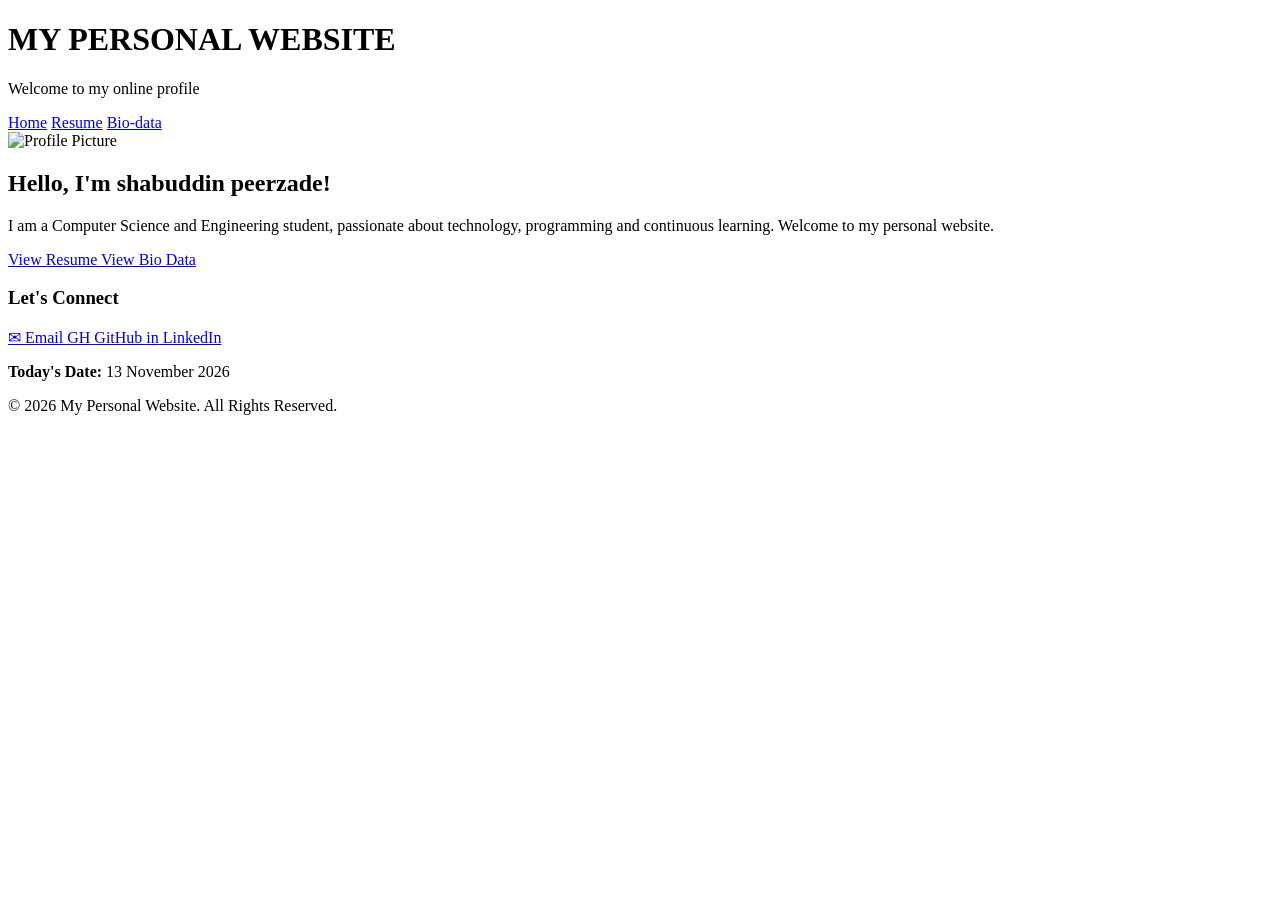
==== index.html @ e5287f5f "Create initial index.html for personal website" ====
<!DOCTYPE html>
<html lang="en">
<head>
    <meta charset="UTF-8">
    <meta name="viewport" content="width=device-width, initial-scale=1.0">
    <title>My Personal Website</title>
    <link rel="stylesheet" href="style.css">
    <script src="script.js" defer></script>
</head>

<body>

    <header>
        <h1>MY PERSONAL WEBSITE</h1>
        <p>Welcome to my online profile</p>
    </header>

    <nav>
        <a href="index.html" aria-current="page">Home</a>
        <a href="resume.html">Resume</a>
        <a href="biodata.html">Bio-data</a>
    </nav>

    <main class="home-container">

        <div class="profile-circle">
            <img src="manoj.jpeg" alt="Profile Picture">
        </div>

        <h2>Hello, I'm shabuddin peerzade!</h2>

        <p class="intro">
            I am a Computer Science and Engineering student, passionate about
            technology, programming and continuous learning.
            Welcome to my personal website.
        </p>

        <!-- Contact Links -->
         <!-- Navigation Buttons -->
        <div class="home-buttons">
            <a href="resume.html" class="secondary-button">
                View Resume
            </a>

            <a href="biodata.html" class="secondary-button">
                View Bio Data
            </a>
        </div>
        
<!-- Contact Details -->
<!-- Contact Section -->
<div class="contact-section">
    <h3>Let's Connect</h3>

    <div class="contact-links">

        <a href="shabuddinpeerzade35@gmail.com">
            <span>✉</span> Email
        </a>

        <a href="https://github.com/shabuddinpeerzade35"
           target="_blank" rel="noopener noreferrer">
            <span>GH</span> GitHub
        </a>

        <a href="https://"
           target="_blank" rel="noopener noreferrer">
            <span>in</span> LinkedIn
        </a>

    </div>
</div>

        <p class="date-text">
            <b>Today's Date: </b>13 November 2026
        </p>

    </main>

    <footer>
        <p>&copy; 2026 My Personal Website. All Rights Reserved.</p>
    </footer>

</body>
</html>
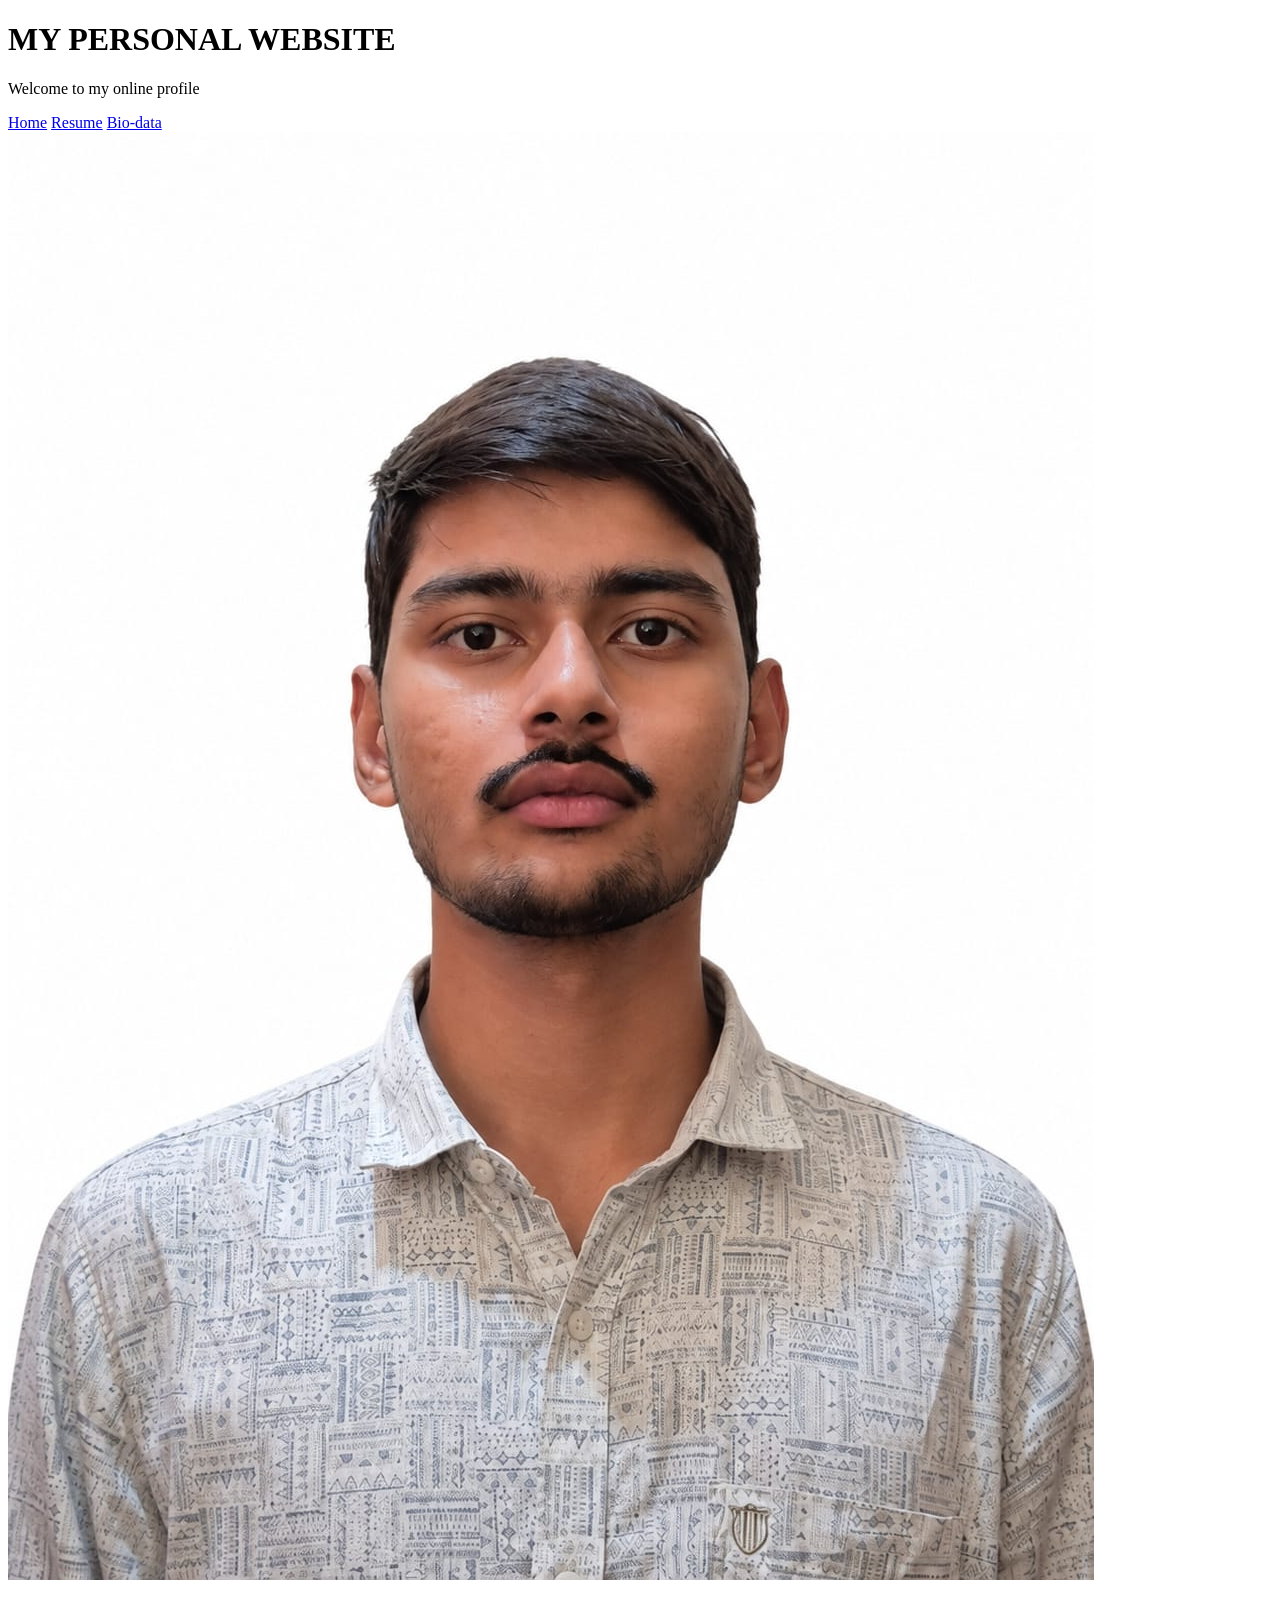
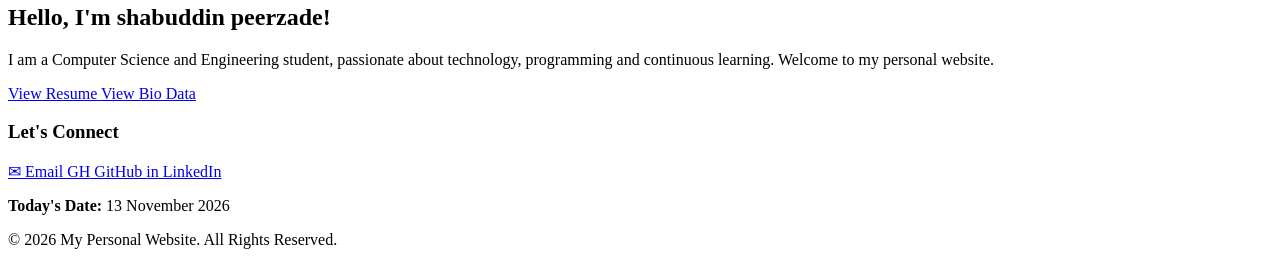
==== commit ae08f63d: "Update profile image in index.html" ====
--- a/index.html
+++ b/index.html
@@ -24,7 +24,7 @@
     <main class="home-container">
 
         <div class="profile-circle">
-            <img src="manoj.jpeg" alt="Profile Picture">
+            <img src="shabuddin.jpeg" alt="Profile Picture">
         </div>
 
         <h2>Hello, I'm shabuddin peerzade!</h2>
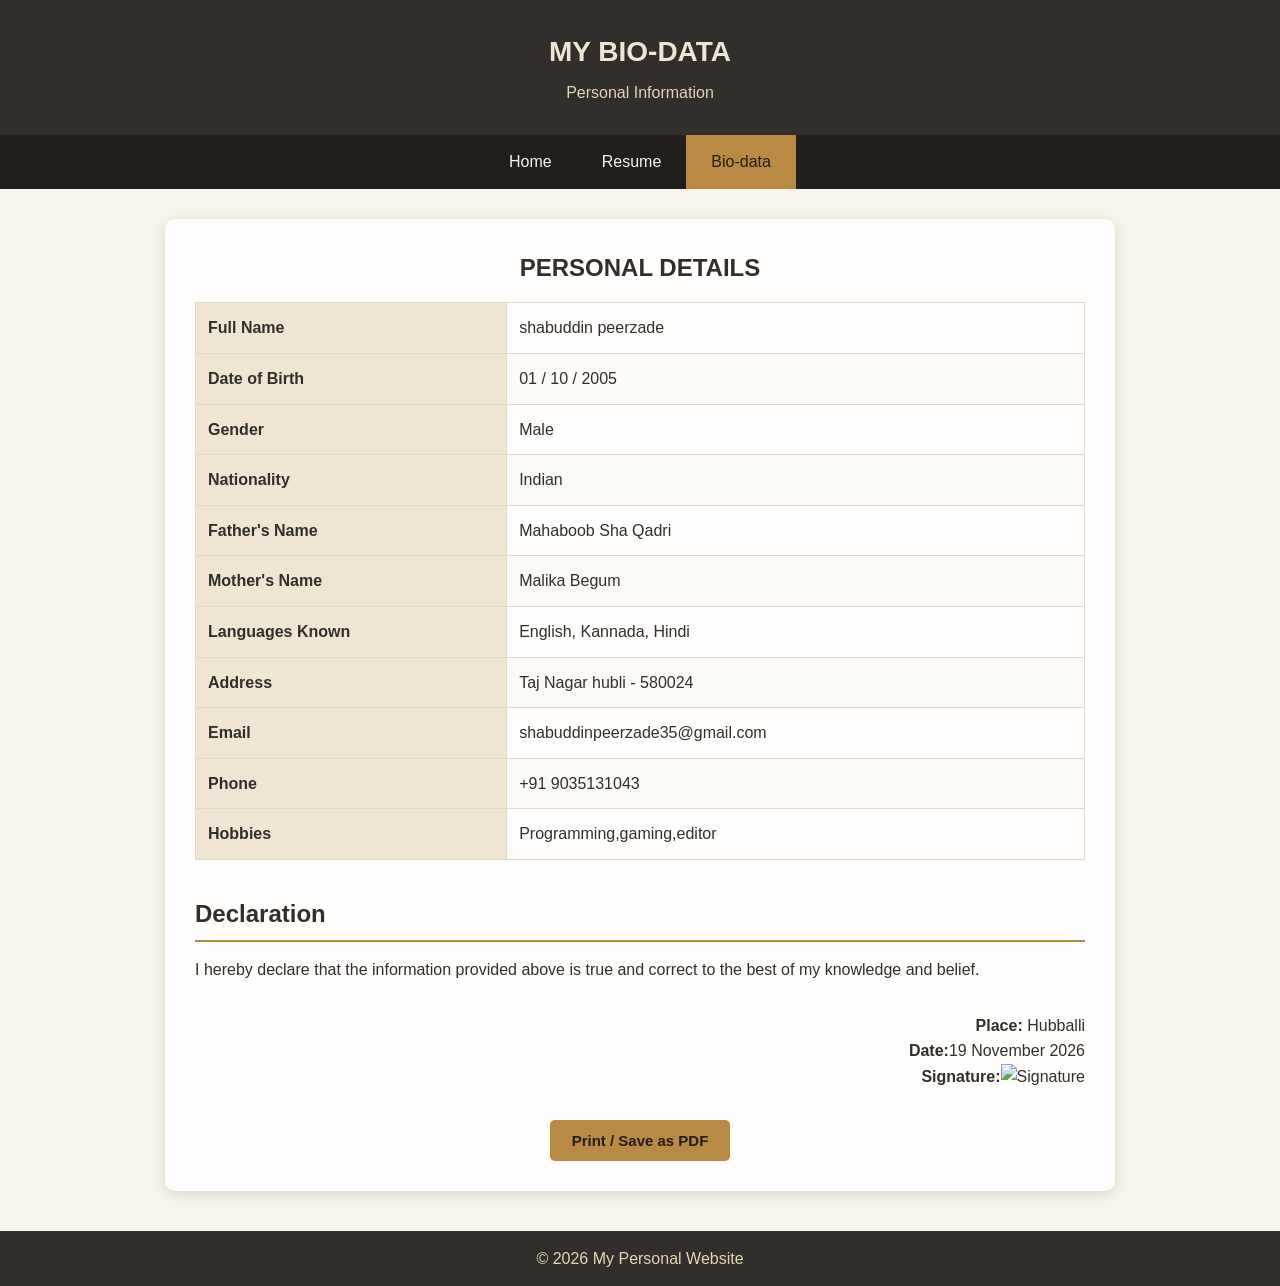
==== commit d2fb09a9: "Rename indexhtml to index.html" ====
--- a/index.html
+++ b/index.html
@@ -1,9 +1,10 @@
+
 <!DOCTYPE html>
 <html lang="en">
 <head>
     <meta charset="UTF-8">
     <meta name="viewport" content="width=device-width, initial-scale=1.0">
-    <title>My Personal Website</title>
+    <title>My Bio-data</title>
     <link rel="stylesheet" href="style.css">
     <script src="script.js" defer></script>
 </head>
@@ -11,74 +12,103 @@
 <body>
 
     <header>
-        <h1>MY PERSONAL WEBSITE</h1>
-        <p>Welcome to my online profile</p>
+        <h1>MY BIO-DATA</h1>
+        <p>Personal Information</p>
     </header>
 
     <nav>
-        <a href="index.html" aria-current="page">Home</a>
+        <a href="index.html">Home</a>
         <a href="resume.html">Resume</a>
-        <a href="biodata.html">Bio-data</a>
+        <a href="biodata.html" aria-current="page">Bio-data</a>
     </nav>
 
-    <main class="home-container">
+    <main class="container">
 
-        <div class="profile-circle">
-            <img src="shabuddin.jpeg" alt="Profile Picture">
+        <h2 class="center">PERSONAL DETAILS</h2>
+
+        <table class="biodata-table">
+            <tr>
+                <th>Full Name</th>
+                <td>shabuddin peerzade</td>
+            </tr>
+
+            <tr>
+                <th>Date of Birth</th>
+                <td>01 / 10 / 2005</td>
+            </tr>
+
+            <tr>
+                <th>Gender</th>
+                <td>Male</td>
+            </tr>
+
+            <tr>
+                <th>Nationality</th>
+                <td>Indian</td>
+            </tr>
+
+            <tr>
+                <th>Father's Name</th>
+                <td>Mahaboob Sha Qadri</td>
+            </tr>
+
+            <tr>
+                <th>Mother's Name</th>
+                <td>Malika Begum</td>
+            </tr>
+
+            <tr>
+                <th>Languages Known</th>
+                <td>English, Kannada, Hindi</td>
+            </tr>
+
+            <tr>
+                <th>Address</th>
+                <td>Taj Nagar hubli - 580024</td>
+            </tr>
+
+            <tr>
+                <th>Email</th>
+                <td>shabuddinpeerzade35@gmail.com</td>
+            </tr>
+
+            <tr>
+                <th>Phone</th>
+                <td>+91 9035131043</td>
+            </tr>
+
+            <tr>
+                <th>Hobbies</th>
+                <td>Programming,gaming,editor</td>
+            </tr>
+        </table>
+
+        <section class="declaration">
+            <h2>Declaration</h2>
+
+            <p>
+                I hereby declare that the information provided
+                above is true and correct to the best of my
+                knowledge and belief.
+            </p>
+
+            <div class="signature">
+                <p><b>Place:</b> Hubballi</p>
+                <p><b>Date:</b>19 November 2026</p>
+                <p><b>Signature:</b><img src="signature.jpg" alt="Signature" width="80" height="60"></p>
+            </div>
+        </section>
+
+        <div class="center">
+            <button onclick="window.print()">
+                Print / Save as PDF
+            </button>
         </div>
-
-        <h2>Hello, I'm shabuddin peerzade!</h2>
-
-        <p class="intro">
-            I am a Computer Science and Engineering student, passionate about
-            technology, programming and continuous learning.
-            Welcome to my personal website.
-        </p>
-
-        <!-- Contact Links -->
-         <!-- Navigation Buttons -->
-        <div class="home-buttons">
-            <a href="resume.html" class="secondary-button">
-                View Resume
-            </a>
-
-            <a href="biodata.html" class="secondary-button">
-                View Bio Data
-            </a>
-        </div>
-        
-<!-- Contact Details -->
-<!-- Contact Section -->
-<div class="contact-section">
-    <h3>Let's Connect</h3>
-
-    <div class="contact-links">
-
-        <a href="shabuddinpeerzade35@gmail.com">
-            <span>✉</span> Email
-        </a>
-
-        <a href="https://github.com/shabuddinpeerzade35"
-           target="_blank" rel="noopener noreferrer">
-            <span>GH</span> GitHub
-        </a>
-
-        <a href="https://"
-           target="_blank" rel="noopener noreferrer">
-            <span>in</span> LinkedIn
-        </a>
-
-    </div>
-</div>
-
-        <p class="date-text">
-            <b>Today's Date: </b>13 November 2026
-        </p>
 
     </main>
 
     <footer>
-        <p>&copy; 2026 My Personal Website. All Rights Reserved.</p>
+        <p>&copy; 2026 My Personal Website</p>
     </footer>
 
 </body>
--- a/style.css
+++ b/style.css
@@ -0,0 +1,332 @@
+
+/* General Styling */
+* {
+    margin: 0;
+    padding: 0;
+    box-sizing: border-box;
+}
+
+body {
+    font-family: Arial, Helvetica, sans-serif;
+    background-color: #F8F4EC;
+    color: #312E2B;
+    line-height: 1.6;
+}
+
+/* Header */
+header {
+    background-color: #312E2B;
+    color: #F0E5D2;
+    text-align: center;
+    padding: 30px 15px;
+}
+
+header h1 {
+    font-size: 28px;
+    margin-bottom: 5px;
+}
+
+header p {
+    color: #E5D5B5;
+}
+
+/* Navigation */
+nav {
+    background-color: #211E1B;
+    display: flex;
+    justify-content: center;
+    flex-wrap: wrap;
+}
+
+nav a {
+    color: #F8F4EC;
+    text-decoration: none;
+    padding: 14px 25px;
+    transition: 0.3s;
+}
+
+nav a:hover,
+nav a[aria-current="page"] {
+    background-color: #B88A44;
+    color: #211E1B;
+}
+
+/* Main Container */
+.container {
+    max-width: 950px;
+    margin: 30px auto;
+    padding: 30px;
+    background-color: #FFFEFC;
+    border-radius: 10px;
+    box-shadow: 0 3px 12px rgba(0, 0, 0, 0.12);
+}
+
+/* Home Page */
+.home-container {
+    max-width: 850px;
+    margin: 50px auto;
+    padding: 50px 25px;
+    text-align: center;
+    background-color: #FFFEFC;
+    border-radius: 12px;
+    box-shadow: 0 3px 12px rgba(0, 0, 0, 0.12);
+}
+
+.profile-circle {
+    width: 125px;
+    height: 125px;
+    border-radius: 50%;
+    overflow: hidden;
+    margin: 0 auto 20px;
+    border: 3px solid #B88A44;
+}
+
+.profile-circle img {
+    width: 100%;
+    height: 100%;
+    object-fit: cover;
+}
+
+.home-container h2 {
+    color: #312E2B;
+    margin-bottom: 12px;
+    font-size: 28px;
+}
+
+.intro {
+    max-width: 600px;
+    margin: 0 auto 25px;
+}
+
+/* Buttons */
+.home-buttons {
+    display: flex;
+    justify-content: center;
+    flex-wrap: wrap;
+    gap: 15px;
+    margin: 25px 0;
+}
+
+button,
+.secondary-button {
+    background-color: #B88A44;
+    color: #211E1B;
+    border: none;
+    padding: 12px 22px;
+    border-radius: 5px;
+    font-size: 15px;
+    font-weight: bold;
+    cursor: pointer;
+    text-decoration: none;
+    display: inline-block;
+    transition: 0.3s;
+}
+
+button:hover,
+.secondary-button:hover {
+    background-color: #312E2B;
+    color: #F8F4EC;
+}
+
+/* Home Contact Section */
+.contact-section {
+    margin: 30px 0 15px;
+}
+
+.contact-section h3 {
+    margin-bottom: 15px;
+    color: #312E2B;
+}
+
+.contact-links {
+    display: flex;
+    justify-content: center;
+    align-items: center;
+    flex-wrap: wrap;
+    gap: 25px;
+}
+
+.contact-links a {
+    display: flex;
+    align-items: center;
+    gap: 8px;
+    color: #8B642D;
+    text-decoration: none;
+    font-weight: bold;
+    transition: 0.3s;
+}
+
+.contact-links a span {
+    width: 32px;
+    height: 32px;
+    display: flex;
+    align-items: center;
+    justify-content: center;
+    background-color: #F0E5D2;
+    border-radius: 50%;
+    color: #8B642D;
+}
+
+.contact-links a:hover {
+    color: #B88A44;
+    transform: translateY(-2px);
+}
+
+/* Sections */
+section {
+    margin-bottom: 30px;
+}
+
+section h2 {
+    color: #312E2B;
+    border-bottom: 2px solid #B88A44;
+    padding-bottom: 7px;
+    margin-bottom: 15px;
+}
+
+.resume-heading {
+    text-align: center;
+}
+
+.resume-heading h2 {
+    font-size: 27px;
+    border: none;
+}
+
+/* Tables */
+table {
+    width: 100%;
+    border-collapse: collapse;
+    margin-top: 15px;
+}
+
+th,
+td {
+    border: 1px solid #E1D8C8;
+    padding: 12px;
+    text-align: left;
+}
+
+th {
+    background-color: #F0E5D2;
+    color: #312E2B;
+}
+
+tr:nth-child(even) {
+    background-color: #FCFAF6;
+}
+
+/* Skills */
+.skills-list {
+    padding-left: 25px;
+}
+
+.skills-list li {
+    margin: 8px 0;
+}
+
+/* Bio-data */
+.biodata-table th {
+    width: 35%;
+}
+
+.declaration {
+    margin-top: 35px;
+}
+
+.signature {
+    margin-top: 30px;
+    text-align: right;
+}
+
+/* Resume Contact Details */
+.contact-details {
+    margin-top: 30px;
+    text-align: center;
+    border-top: 2px solid #B88A44;
+    padding-top: 15px;
+}
+
+.contact-details a {
+    color: #8B642D;
+    text-decoration: none;
+}
+
+.contact-details a:hover {
+    text-decoration: underline;
+}
+
+/* Utility */
+.center {
+    text-align: center;
+}
+
+/* Footer */
+footer {
+    background-color: #312E2B;
+    color: #E5D5B5;
+    text-align: center;
+    padding: 15px;
+    margin-top: 40px;
+}
+
+/* Responsive Design */
+@media (max-width: 768px) {
+    .container {
+        margin: 15px;
+        padding: 18px;
+    }
+
+    .home-container {
+        margin: 20px 15px;
+        padding: 30px 15px;
+    }
+
+    nav a {
+        padding: 12px 15px;
+    }
+
+    table {
+        font-size: 13px;
+    }
+
+    th,
+    td {
+        padding: 8px;
+    }
+
+    .contact-links {
+        gap: 15px;
+    }
+}
+
+/* Print Styling */
+@media print {
+    body {
+        background-color: #F8F4EC !important;
+        color: #312E2B !important;
+    }
+
+    header {
+        background-color: #312E2B !important;
+        color: #F0E5D2 !important;
+    }
+
+    nav {
+        background-color: #211E1B !important;
+    }
+
+    nav a {
+        color: #F8F4EC !important;
+    }
+
+    footer {
+        background-color: #312E2B !important;
+        color: #E5D5B5 !important;
+    }
+
+    .container,
+    .home-container {
+        box-shadow: none;
+    }
+}
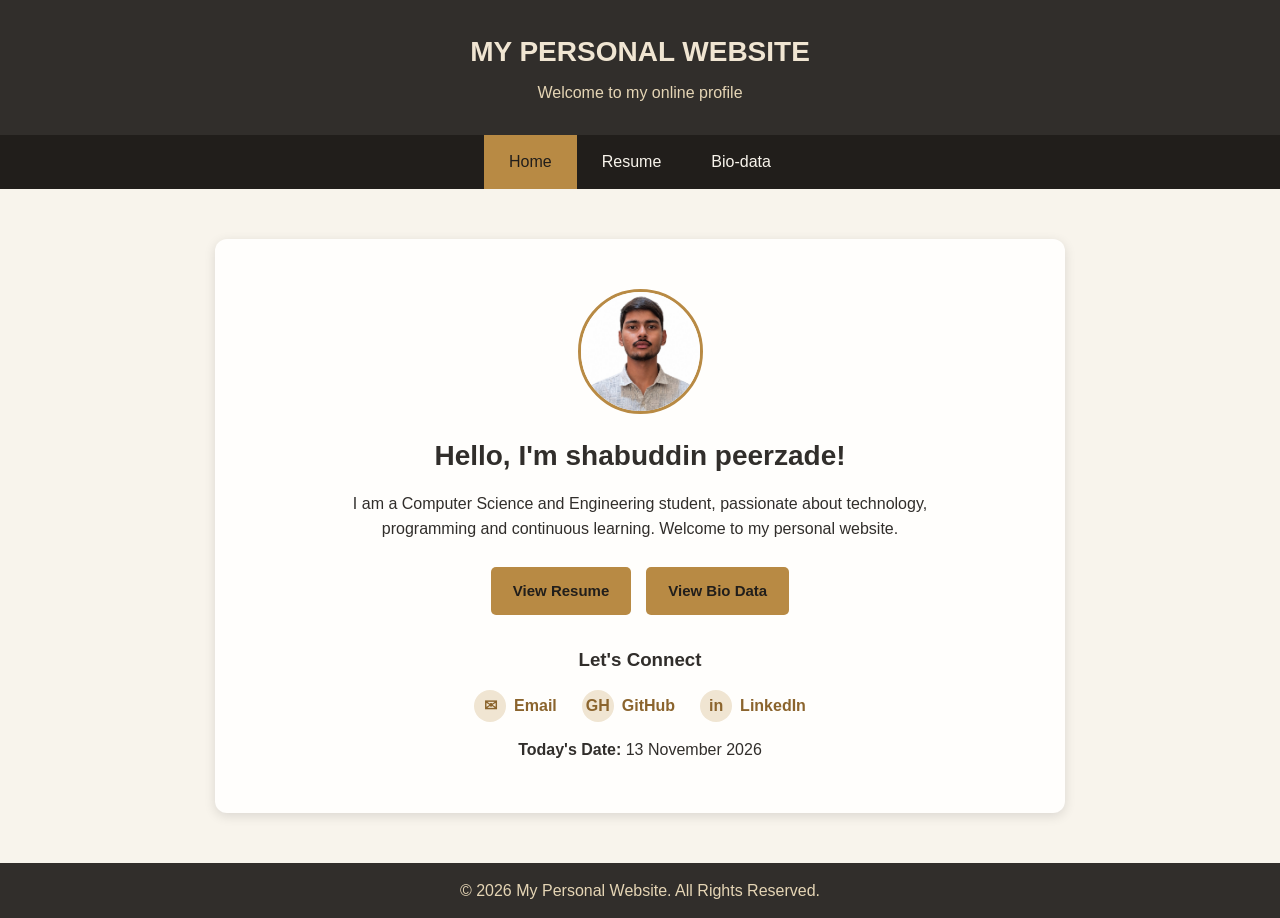
==== commit 923709ee: "Rename home.html to index.html" ====
--- a/index.html
+++ b/index.html
@@ -1,10 +1,9 @@
-
 <!DOCTYPE html>
 <html lang="en">
 <head>
     <meta charset="UTF-8">
     <meta name="viewport" content="width=device-width, initial-scale=1.0">
-    <title>My Bio-data</title>
+    <title>My Personal Website</title>
     <link rel="stylesheet" href="style.css">
     <script src="script.js" defer></script>
 </head>
@@ -12,103 +11,74 @@
 <body>
 
     <header>
-        <h1>MY BIO-DATA</h1>
-        <p>Personal Information</p>
+        <h1>MY PERSONAL WEBSITE</h1>
+        <p>Welcome to my online profile</p>
     </header>
 
     <nav>
-        <a href="index.html">Home</a>
+        <a href="index.html" aria-current="page">Home</a>
         <a href="resume.html">Resume</a>
-        <a href="biodata.html" aria-current="page">Bio-data</a>
+        <a href="biodata.html">Bio-data</a>
     </nav>
 
-    <main class="container">
+    <main class="home-container">
 
-        <h2 class="center">PERSONAL DETAILS</h2>
+        <div class="profile-circle">
+            <img src="shabuddin.jpeg" alt="Profile Picture">
+        </div>
 
-        <table class="biodata-table">
-            <tr>
-                <th>Full Name</th>
-                <td>shabuddin peerzade</td>
-            </tr>
+        <h2>Hello, I'm shabuddin peerzade!</h2>
 
-            <tr>
-                <th>Date of Birth</th>
-                <td>01 / 10 / 2005</td>
-            </tr>
+        <p class="intro">
+            I am a Computer Science and Engineering student, passionate about
+            technology, programming and continuous learning.
+            Welcome to my personal website.
+        </p>
 
-            <tr>
-                <th>Gender</th>
-                <td>Male</td>
-            </tr>
+        <!-- Contact Links -->
+         <!-- Navigation Buttons -->
+        <div class="home-buttons">
+            <a href="resume.html" class="secondary-button">
+                View Resume
+            </a>
 
-            <tr>
-                <th>Nationality</th>
-                <td>Indian</td>
-            </tr>
+            <a href="biodata.html" class="secondary-button">
+                View Bio Data
+            </a>
+        </div>
+        
+<!-- Contact Details -->
+<!-- Contact Section -->
+<div class="contact-section">
+    <h3>Let's Connect</h3>
 
-            <tr>
-                <th>Father's Name</th>
-                <td>Mahaboob Sha Qadri</td>
-            </tr>
+    <div class="contact-links">
 
-            <tr>
-                <th>Mother's Name</th>
-                <td>Malika Begum</td>
-            </tr>
+        <a href="shabuddinpeerzade35@gmail.com">
+            <span>✉</span> Email
+        </a>
 
-            <tr>
-                <th>Languages Known</th>
-                <td>English, Kannada, Hindi</td>
-            </tr>
+        <a href="https://github.com/shabuddinpeerzade35"
+           target="_blank" rel="noopener noreferrer">
+            <span>GH</span> GitHub
+        </a>
 
-            <tr>
-                <th>Address</th>
-                <td>Taj Nagar hubli - 580024</td>
-            </tr>
+        <a href="https://"
+           target="_blank" rel="noopener noreferrer">
+            <span>in</span> LinkedIn
+        </a>
 
-            <tr>
-                <th>Email</th>
-                <td>shabuddinpeerzade35@gmail.com</td>
-            </tr>
+    </div>
+</div>
 
-            <tr>
-                <th>Phone</th>
-                <td>+91 9035131043</td>
-            </tr>
-
-            <tr>
-                <th>Hobbies</th>
-                <td>Programming,gaming,editor</td>
-            </tr>
-        </table>
-
-        <section class="declaration">
-            <h2>Declaration</h2>
-
-            <p>
-                I hereby declare that the information provided
-                above is true and correct to the best of my
-                knowledge and belief.
-            </p>
-
-            <div class="signature">
-                <p><b>Place:</b> Hubballi</p>
-                <p><b>Date:</b>19 November 2026</p>
-                <p><b>Signature:</b><img src="signature.jpg" alt="Signature" width="80" height="60"></p>
-            </div>
-        </section>
-
-        <div class="center">
-            <button onclick="window.print()">
-                Print / Save as PDF
-            </button>
-        </div>
+        <p class="date-text">
+            <b>Today's Date: </b>13 November 2026
+        </p>
 
     </main>
 
     <footer>
-        <p>&copy; 2026 My Personal Website</p>
+        <p>&copy; 2026 My Personal Website. All Rights Reserved.</p>
     </footer>
 
 </body>
